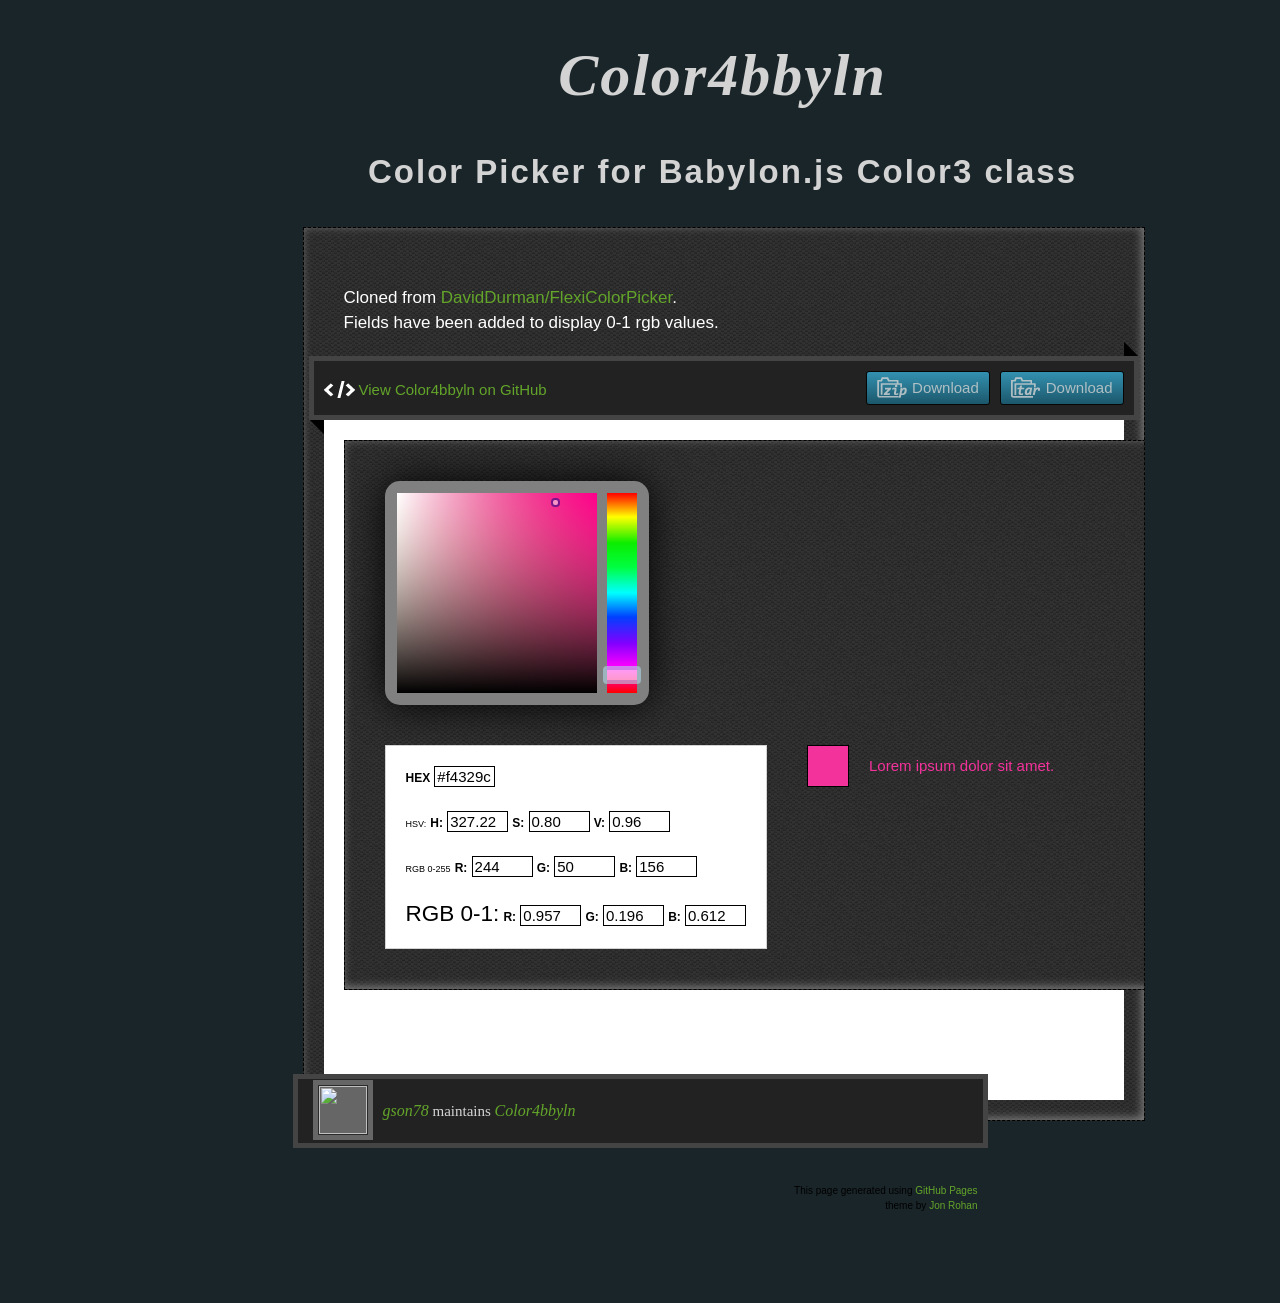
==== index.html @ 682623c4 "Update index.html" ====
<!doctype html>
<!-- The Time Machine GitHub pages theme was designed and developed by Jon Rohan, on Feb 7, 2012. -->
<!-- Follow him for fun. http://twitter.com/jonrohan. Tail his code on https://github.com/jonrohan -->
<html>
<head>
  <meta charset="utf-8">
  <meta http-equiv="X-UA-Compatible" content="IE=edge,chrome=1">

  <link rel="stylesheet" href="stylesheets/stylesheet.css" media="screen">
  <link rel="stylesheet" href="stylesheets/github-dark.css">
  <link rel="stylesheet" type="text/css" href="themes.css" />
  <link rel="stylesheet" type="text/css" href="showcase.css" />
  <script type="text/javascript" src="https://ajax.googleapis.com/ajax/libs/jquery/1.7.1/jquery.min.js"></script>
  <script type="text/javascript" src="javascripts/script.js"></script>
  <script type="text/javascript" src="javascripts/colorpicker.js"></script>

  <title>Color4bbyln</title>
  <meta name="description" content="Cloned from DavidDurman/FlexiColorPicker, but with added fields for Babylon.Color3 values">

  <meta name="viewport" content="width=device-width,initial-scale=1">
  <style>
    .io span, #label_hex {
    font: 1.5em sans-serif;
    }
    input{
      1.5em;
    }
    
    
  </style>

</head>

<body>

  <div class="wrapper">
    <header>
      <h1 class="title">Color4bbyln</h1>
      <h2>Color Picker for Babylon.js Color3 class</h2>
    </header>
    <div id="container">
      <p class="tagline">Cloned from <a href="github.com/DavidDurman/FlexiColorPicker">DavidDurman/FlexiColorPicker</a>.
      <br />
      Fields have been added to display 0-1 rgb values.
      </p>
      <div id="main" role="main">
        <div class="download-bar">
        <div class="inner">
          <a href="https://github.com/gson78/color4bbyln/tarball/master" class="download-button tar"><span>Download</span></a>
          <a href="https://github.com/gson78/color4bbyln/zipball/master" class="download-button zip"><span>Download</span></a>
          <a href="https://github.com/gson78/color4bbyln" class="code">View Color4bbyln on GitHub</a>
        </div>
        <span class="blc"></span><span class="trc"></span>
        </div>
        <article class="markdown-body">
          <div id="container">

            <div id="default" class="cp cp-default"></div>
            <!--<div id="fancy" class="cp cp-fancy"></div> 
            <div id="small" class="cp cp-small"></div> -->

            <div class="io">

                <label id="hex_label">HEX</label>
                <input id="hex" type="text" value="" />
                <br /> 
                <br />
                <span id="hsv_css">HSV:</span>
                <label>H:</label>
                <input id="hsv_h" type="text" value="" />
                <label>S:</label>
                <input id="hsv_s" type="text" value="" />
                <label>V:</label>
                <input id="hsv_v" type="text" value="" />
                <br /> 
                <br />
                <span id="rgb_css">RGB 0-255</span>
                <label>R:</label>
                <input id="rgb_r" type="number" value="" />
                <label>G:</label>
                <input id="rgb_g" type="number" value="" />
                <label>B:</label>
                <input id="rgb_b" type="number" value="" />
                <br /> 
                <br />
                <span>RGB 0-1:</span>
                <label>R:</label>
                <input id="bbyln_r" type="text" value="" />
                <label>G:</label>
                <input id="bbyln_g" type="text" value="" />
                <label>B:</label>
                <input id="bbyln_b" type="text" value="" />
                <br /> 
            </div>

            <div id="color"></div>
            <p id="text-color">Lorem ipsum dolor sit amet.</p>

        </div>

        <script src="showcase.js"></script>
          
          
        </article>
      </div>
    </div>
    <footer>
      <div class="owner">
      <p><a href="https://github.com/gson78" class="avatar"><img src="https://avatars3.githubusercontent.com/u/9013147?v=3&amp;s=60" width="48" height="48"></a> <a href="https://github.com/gson78">gson78</a> maintains <a href="https://github.com/gson78/color4bbyln">Color4bbyln</a></p>


      </div>
      <div class="creds">
        <small>This page generated using <a href="https://pages.github.com/">GitHub Pages</a><br>theme by <a href="https://twitter.com/jonrohan/">Jon Rohan</a></small>
      </div>
    </footer>
  </div>
  <div class="current-section">
    <a href="#top">Scroll to top</a>
    <a href="https://github.com/gson78/color4bbyln/tarball/master" class="tar">tar</a><a href="https://github.com/gson78/color4bbyln/zipball/master" class="zip">zip</a><a href="" class="code">source code</a>
    <p class="name"></p>
  </div>

  
</body>
</html>
---- stylesheets/stylesheet.css ----
/*! normalize.css v3.0.0 | MIT License | git.io/normalize */

/**
 * 1. Set default font family to sans-serif.
 * 2. Prevent iOS text size adjust after orientation change, without disabling
 *    user zoom.
 */

html {
  font-family: sans-serif; /* 1 */
  -ms-text-size-adjust: 100%; /* 2 */
  -webkit-text-size-adjust: 100%; /* 2 */
}

/**
 * Remove default margin.
 */

body {
  margin: 0;
}

/* HTML5 display definitions
   ========================================================================== */

/**
 * Correct `block` display not defined for any HTML5 element in IE 8/9.
 * Correct `block` display not defined for `details` or `summary` in IE 10/11 and Firefox.
 * Correct `block` display not defined for `main` in IE 11.
 */

article,
aside,
details,
figcaption,
figure,
footer,
header,
hgroup,
main,
nav,
section,
summary {
  display: block;
}

/**
 * 1. Correct `inline-block` display not defined in IE 8/9.
 * 2. Normalize vertical alignment of `progress` in Chrome, Firefox, and Opera.
 */

audio,
canvas,
progress,
video {
  display: inline-block; /* 1 */
  vertical-align: baseline; /* 2 */
}

/**
 * Prevent modern browsers from displaying `audio` without controls.
 * Remove excess height in iOS 5 devices.
 */

audio:not([controls]) {
  display: none;
  height: 0;
}

/**
 * Address `[hidden]` styling not present in IE 8/9/10.
 * Hide the `template` element in IE 8/9/11, Safari, and Firefox < 22.
 */

[hidden],
template {
  display: none;
}

/* Links
   ========================================================================== */

/**
 * Remove the gray background color from active links in IE 10.
 */

a {
  background: transparent;
}

/**
 * Improve readability when focused and also mouse hovered in all browsers.
 */

a:active,
a:hover {
  outline: 0;
}

/* Text-level semantics
   ========================================================================== */

/**
 * Address styling not present in IE 8/9/10/11, Safari, and Chrome.
 */

abbr[title] {
  border-bottom: 1px dotted;
}

/**
 * Address style set to `bolder` in Firefox 4+, Safari, and Chrome.
 */

b,
strong {
  font-weight: bold;
}

/**
 * Address styling not present in Safari and Chrome.
 */

dfn {
  font-style: italic;
}

/**
 * Address variable `h1` font-size and margin within `section` and `article`
 * contexts in Firefox 4+, Safari, and Chrome.
 */

h1 {
  font-size: 2em;
  margin: 0.67em 0;
}

/**
 * Address styling not present in IE 8/9.
 */

mark {
  background: #ff0;
  color: #000;
}

/**
 * Address inconsistent and variable font size in all browsers.
 */

small {
  font-size: 80%;
}

/**
 * Prevent `sub` and `sup` affecting `line-height` in all browsers.
 */

sub,
sup {
  font-size: 75%;
  line-height: 0;
  position: relative;
  vertical-align: baseline;
}

sup {
  top: -0.5em;
}

sub {
  bottom: -0.25em;
}

/* Embedded content
   ========================================================================== */

/**
 * Remove border when inside `a` element in IE 8/9/10.
 */

img {
  border: 0;
}

/**
 * Correct overflow not hidden in IE 9/10/11.
 */

svg:not(:root) {
  overflow: hidden;
}

/* Grouping content
   ========================================================================== */

/**
 * Address margin not present in IE 8/9 and Safari.
 */

figure {
  margin: 1em 40px;
}

/**
 * Address differences between Firefox and other browsers.
 */

hr {
  -moz-box-sizing: content-box;
  box-sizing: content-box;
  height: 0;
}

/**
 * Contain overflow in all browsers.
 */

pre {
  overflow: auto;
}

/**
 * Address odd `em`-unit font size rendering in all browsers.
 */

code,
kbd,
pre,
samp {
  font-family: monospace, monospace;
  font-size: 1em;
}

/* Forms
   ========================================================================== */

/**
 * Known limitation: by default, Chrome and Safari on OS X allow very limited
 * styling of `select`, unless a `border` property is set.
 */

/**
 * 1. Correct color not being inherited.
 *    Known issue: affects color of disabled elements.
 * 2. Correct font properties not being inherited.
 * 3. Address margins set differently in Firefox 4+, Safari, and Chrome.
 */

button,
input,
optgroup,
select,
textarea {
  color: inherit; /* 1 */
  font: inherit; /* 2 */
  margin: 0; /* 3 */
}

/**
 * Address `overflow` set to `hidden` in IE 8/9/10/11.
 */

button {
  overflow: visible;
}

/**
 * Address inconsistent `text-transform` inheritance for `button` and `select`.
 * All other form control elements do not inherit `text-transform` values.
 * Correct `button` style inheritance in Firefox, IE 8/9/10/11, and Opera.
 * Correct `select` style inheritance in Firefox.
 */

button,
select {
  text-transform: none;
}

/**
 * 1. Avoid the WebKit bug in Android 4.0.* where (2) destroys native `audio`
 *    and `video` controls.
 * 2. Correct inability to style clickable `input` types in iOS.
 * 3. Improve usability and consistency of cursor style between image-type
 *    `input` and others.
 */

button,
html input[type="button"], /* 1 */
input[type="reset"],
input[type="submit"] {
  -webkit-appearance: button; /* 2 */
  cursor: pointer; /* 3 */
}

/**
 * Re-set default cursor for disabled elements.
 */

button[disabled],
html input[disabled] {
  cursor: default;
}

/**
 * Remove inner padding and border in Firefox 4+.
 */

button::-moz-focus-inner,
input::-moz-focus-inner {
  border: 0;
  padding: 0;
}

/**
 * Address Firefox 4+ setting `line-height` on `input` using `!important` in
 * the UA stylesheet.
 */

input {
  line-height: normal;
}

/**
 * It's recommended that you don't attempt to style these elements.
 * Firefox's implementation doesn't respect box-sizing, padding, or width.
 *
 * 1. Address box sizing set to `content-box` in IE 8/9/10.
 * 2. Remove excess padding in IE 8/9/10.
 */

input[type="checkbox"],
input[type="radio"] {
  box-sizing: border-box; /* 1 */
  padding: 0; /* 2 */
}

/**
 * Fix the cursor style for Chrome's increment/decrement buttons. For certain
 * `font-size` values of the `input`, it causes the cursor style of the
 * decrement button to change from `default` to `text`.
 */

input[type="number"]::-webkit-inner-spin-button,
input[type="number"]::-webkit-outer-spin-button {
  height: auto;
}

/**
 * 1. Address `appearance` set to `searchfield` in Safari and Chrome.
 * 2. Address `box-sizing` set to `border-box` in Safari and Chrome
 *    (include `-moz` to future-proof).
 */

input[type="search"] {
  -webkit-appearance: textfield; /* 1 */
  -moz-box-sizing: content-box;
  -webkit-box-sizing: content-box; /* 2 */
  box-sizing: content-box;
}

/**
 * Remove inner padding and search cancel button in Safari and Chrome on OS X.
 * Safari (but not Chrome) clips the cancel button when the search input has
 * padding (and `textfield` appearance).
 */

input[type="search"]::-webkit-search-cancel-button,
input[type="search"]::-webkit-search-decoration {
  -webkit-appearance: none;
}

/**
 * Define consistent border, margin, and padding.
 */

fieldset {
  border: 1px solid #c0c0c0;
  margin: 0 2px;
  padding: 0.35em 0.625em 0.75em;
}

/**
 * 1. Correct `color` not being inherited in IE 8/9/10/11.
 * 2. Remove padding so people aren't caught out if they zero out fieldsets.
 */

legend {
  border: 0; /* 1 */
  padding: 0; /* 2 */
}

/**
 * Remove default vertical scrollbar in IE 8/9/10/11.
 */

textarea {
  overflow: auto;
}

/**
 * Don't inherit the `font-weight` (applied by a rule above).
 * NOTE: the default cannot safely be changed in Chrome and Safari on OS X.
 */

optgroup {
  font-weight: bold;
}

/* Tables
   ========================================================================== */

/**
 * Remove most spacing between table cells.
 */

table {
  border-collapse: collapse;
  border-spacing: 0;
}

td,
th {
  padding: 0;
}


/* Style */

body {
  font-size: 15px;
  font-family: Arial, Arial, Helvetica, sans-serif;
  line-height: 1.5;
  background: #D1D1D1;
}

a {
  color: #63a52a;
  text-decoration: none;
  transition: opacity ease-in-out 0.3s;
  -webkit-transition: opacity ease-in-out 0.3s;  /* Safari <=6.1, Android <= 4.3 */
}

a:hover {
  text-decoration: underline;
  color: #90D355;
}

h1.title {
  margin: 30px 20px 10px;
  font-size: 60px;
  font-weight: bold;
  font-style: italic;
  font-family:Georgia, serif;
  text-align: center;
}

.wrapper {
  width: 675px;
  margin: 0 auto;
}

#container {
  border: 1px solid #2a2a2a;
  background: #ddd url(../images/pattern.png);
  box-shadow: 0 0 5px #b1b1b1;
}

p.tagline {
  padding: 20px 20px 0;
  color: #fff;
  font-size: 17px;
}

#main {
  margin-top: 20px;
  padding: 0 20px 90px;
  background-color: #fff;
}

.download-bar {
  background: #222;
  border: 5px solid #444;
  padding: 10px;
  margin: 0 -35px 20px;
  position: relative;
}

.download-bar .inner {
  overflow: hidden;
}

.download-bar .watch-fork iframe {
  display: block;
  float: left;
  border-right: 1px solid #ddd;
  padding-right: 5px;
}
.download-bar .watch-fork iframe.last {
  border-right: 0 none;
  padding-right: 0;
  padding-left: 5px;
  border-left: 1px solid #fff;
}
.download-bar .watch-fork {
  overflow: hidden;
  float: right;
  background-color: #eee;
  padding: 5px;
  border-radius: 3px;
}

.download-bar .blc {
  border: 10px solid black;
  border-color: transparent transparent black;
  width: 0;
  height: 0;
  display: block;
  position: absolute;
  bottom: -15px;
  left: 0;
  transform: rotate(45deg);
  -ms-transform: rotate(45deg);  /* IE9 */
  -webkit-transform: rotate(45deg); /* 2014 current */
}

.download-bar .trc {
  border: 10px solid black;
  border-color:  black transparent transparent;
  width: 0;
  height: 0;
  display: block;
  position: absolute;
  top: -15px;
  right: 0;
  transform: rotate(45deg);
  -ms-transform: rotate(45deg);  /* IE9 */
  -webkit-transform: rotate(45deg); /* 2014 current */
}

.download-bar .avatar {
  border: 1px solid black;
  display: block;
  padding: 4px;
  float: left;
}

.download-bar .avatar img {
  display: block;
}

.download-bar a.code {
  background: transparent url(../images/code.png) no-repeat 0 2px;
  padding-left: 35px;
  margin-top: 8px;
  display: block;
  float: left;
  text-indent: 0;
  width: auto;
  height: auto;
  opacity: 1;
  filter:alpha(opacity=100);  /* IE 5-7 */
}

.current-section {
  position: fixed;
  top: 0;
  left: 50%;
  width: 693px;
  margin-left: -352px;
  background: #222;
  border: 5px solid #444;
  color: #fff;
  opacity: 0;
  visibility: hidden;
  transition: opacity ease-in-out 0.3s;
  -webkit-transition: opacity ease-in-out 0.3s;  /* Safari <=6.1, Android <= 4.3 */
}

.current-section p {
  padding: 5px 27px;
  font-size: 24px;
  font-weight: bold;
}

.current-section a {
  float: right;
  text-indent: -10000px;
  background: transparent url(../images/top.png) no-repeat 0 0;
  width: 20px;
  height: 20px;
  opacity: 0.8;
  margin-right: 12px;
  margin-top: 12px;
  opacity: 0.8;
  filter:alpha(opacity=80);  /* IE 5-7 */
  transition: opacity ease-in-out 0.3s;
  -webkit-transition: opacity ease-in-out 0.3s;  /* Safari <=6.1, Android <= 4.3 */
}

.current-section a:hover {
  opacity: 1;
  filter:alpha(opacity=100);  /* IE 5-7 */
}

.current-section a.zip {
  margin-right: 8px;
}

a.zip,
a.zip span {
  background: transparent url(../images/zip.png) no-repeat 0 0;
  width: 30px;
  height: 21px;
  display: inline-block;
  text-indent: -10000px;
  opacity: 0.8;
  filter:alpha(opacity=80);  /* IE 5-7 */
  transition: opacity ease-in-out 0.3s;
  -webkit-transition: opacity ease-in-out 0.3s;  /* Safari <=6.1, Android <= 4.3 */
}

a.tar,
a.tar span {
  background: transparent url(../images/tar.png) no-repeat 0 0;
  width: 30px;
  height: 21px;
  display: inline-block;
  text-indent: -10000px;
  opacity: 0.8;
  filter:alpha(opacity=80);  /* IE 5-7 */
  transition: opacity ease-in-out 0.3s;
  -webkit-transition: opacity ease-in-out 0.3s;  /* Safari <=6.1, Android <= 4.3 */
}

a.code {
  background: transparent url(../images/code.png) no-repeat 0 2px;
  width: 30px;
  height: 21px;
  display: block;
  display: inline-block;
  text-indent: -10000px;
  opacity: 0.8;
  filter:alpha(opacity=80);  /* IE 5-7 */
  transition: opacity ease-in-out 0.3s;
  -webkit-transition: opacity ease-in-out 0.3s;  /* Safari <=6.1, Android <= 4.3 */
}

a.zip:hover,
a.tar:hover,
a.code:hover {
  opacity: 1;
  filter:alpha(opacity=100);
}

a.download-button {
  border: 1px solid black;
  border-radius: 3px;
  display: inline-block;
  text-indent: 0!important;
  width: auto;
  float: right;
  background: #999; /* for non-css3 browsers */
  filter: progid:DXImageTransform.Microsoft.gradient(startColorstr='#37ADD4', endColorstr='#1B657E'); /* IE <= 9 */
  background: -webkit-gradient(linear, left top, left bottom, from(#37ADD4), to(#1B657E)); /* ancient webkit browsers */
  background: -webkit-linear-gradient(top,  #37ADD4,  #1B657E);  /* Safari <=6.1, Android <= 4.3 */
  background: linear-gradient(to bottom,  #37ADD4,  #1B657E);
  height: auto;
  margin-left: 10px;
}

a.download-button span {
  background-position: 10px 5px;
  width: auto;
  height: auto;
  padding: 5px 10px;
  padding-left: 45px;
  display: inline-block;
  text-indent: 0!important;
  color: #fff;
}

footer {
  margin-bottom: 60px;
  padding-bottom: 60px;
}

footer .owner {
  background: #222;
  border: 5px solid #444;
  padding: 5px 15px;
  margin: -67px -10px 35px;
  color: #d6d6d6;
}

footer .creds small {
  float: right;
  font-size: 10px;
  text-align: right;
  margin-left: 15px;
}

footer .owner .avatar {
  background-color: #666;
  display: block;
  margin: -19px 10px 0 0;
  width: 60px;
  float: left;
}

footer .owner img {
  display: block;
  border: 1px solid #2a2a2a;
  margin: 5px;
}

footer .owner p {
  font-family:Georgia, serif;
}

footer .owner p a {
  font-size: 16px;
  font-style: italic;
}

/* Markdown */
.markdown-body h1,
.markdown-body h2,
.markdown-body h3,
.markdown-body h4,
.markdown-body h5,
.markdown-body h6,
.markdown-body p,
.markdown-body pre,
.markdown-body ul,
.markdown-body ol,
.markdown-body dl,
.markdown-body table,
.markdown-body blockquote {
  margin-bottom: 20px;
}

.markdown-body h1,
.markdown-body h2,
.markdown-body h3,
.markdown-body h4,
.markdown-body h5,
.markdown-body h6 {
  font-weight: bold;
}

.markdown-body h1 {
  font-size: 28px;
}

.markdown-body h2 {
  font-size: 24px;
  color: #557398;
}

.markdown-body h3 {
  font-size: 20px;
}

.markdown-body h4 {
  font-size: 18px;
}

.markdown-body h5 {
  font-size: 16px;
}

.markdown-body pre {
  padding: 10px 70px 10px 0;
  margin-left: -20px;
  margin-right: -20px;
  font-family: 'Monaco', 'Lucida Console', monospace;
  font-size: 13px;
  line-height: 20px;
  box-shadow: inset 0 0 5px #000;
  word-wrap: break-word;
  background-color:#3b3b3b;
  color: #d6d6d6;
}

.markdown-body pre.lines {
  font-size: 12px;
  margin:0 10px 0 -20px;
  padding: 10px;
  float:  left;
  display: block;
  text-align: right;
  box-shadow: none;
  background-color:#2a2a2a;
  color: #d6d6d6;
}

.markdown-body ul,
.markdown-body ol {
  padding-left: 30px;
}

.markdown-body ul {
  list-style-type: disc;
}

.markdown-body ol {
  list-style-type: decimal;
}

.markdown-body li,
.markdown-body li p,
.markdown-body dd,
.markdown-body dd p {
  margin-bottom: 10px;
}

.markdown-body li pre,
.markdown-body li pre.lines,
.markdown-body dd pre,
.markdown-body dd pre.lines {
  margin-left: -35px;
}

.markdown-body dt {
  font-weight: bold;
  font-style: italic;
}

.markdown-body dd {
  margin-left: 15px;
}

.markdown-body table {
  width: 673px;
  margin-left: -20px;
  margin-right: -20px;
}

.markdown-body tbody {
  border-top: 2px solid #557398;
  border-bottom: 2px solid #557398;
  background-color: #EBEFF4;
}

.markdown-body table td * {
  margin: 0;
}

.markdown-body td {
  border-right: 1px solid #557398;
  border-bottom: 1px solid #557398;
  padding: 5px;
}

.markdown-body td:first-child,
.markdown-body th:first-child {
  width: 30%;
  padding-left: 20px;
}

.markdown-body td:last-child {
  border-right: 0 none;
}

.markdown-body th {
  font-size: 18px;
  font-weight: bold;
  text-align: left;
  padding: 5px;
}

.markdown-body tt {
  background-color:#3b3b3b;
  color: #d6d6d6;
  padding: 2px 3px;
}

.markdown-body blockquote {
  font-style: italic;
  font-family:Georgia, serif;
  font-size: 17px;
  border-top: 3px solid #333;
  border-bottom: 3px solid #333;
  padding: 10px 20px;
  padding-left: 50px;
}

.markdown-body blockquote:before {
  font-style: italic;
  font-family: Georgia, serif;
  font-size: 90px;
  height: 90px;
  margin-left: -60px;
  margin-top: -25px;
  content: "‟";
  display: block;
  float: left;
}

.markdown-body img {
  max-width: 100%;
  box-sizing: border-box;
}

.highlight  { background: #ffffff; }
.highlight .c { color: #999988; font-style: italic } /* Comment */
.highlight .err { color: #a61717; background-color: #e3d2d2 } /* Error */
.highlight .k { font-weight: bold } /* Keyword */
.highlight .o { font-weight: bold } /* Operator */
.highlight .cm { color: #999988; font-style: italic } /* Comment.Multiline */
.highlight .cp { color: #999999; font-weight: bold } /* Comment.Preproc */
.highlight .c1 { color: #999988; font-style: italic } /* Comment.Single */
.highlight .cs { color: #999999; font-weight: bold; font-style: italic } /* Comment.Special */
.highlight .gd { color: #000000; background-color: #ffdddd } /* Generic.Deleted */
.highlight .gd .x { color: #000000; background-color: #ffaaaa } /* Generic.Deleted.Specific */
.highlight .ge { font-style: italic } /* Generic.Emph */
.highlight .gr { color: #aa0000 } /* Generic.Error */
.highlight .gh { color: #999999 } /* Generic.Heading */
.highlight .gi { color: #000000; background-color: #ddffdd } /* Generic.Inserted */
.highlight .gi .x { color: #000000; background-color: #aaffaa } /* Generic.Inserted.Specific */
.highlight .go { color: #888888 } /* Generic.Output */
.highlight .gp { color: #555555 } /* Generic.Prompt */
.highlight .gs { font-weight: bold } /* Generic.Strong */
.highlight .gu { color: #800080; font-weight: bold; } /* Generic.Subheading */
.highlight .gt { color: #aa0000 } /* Generic.Traceback */
.highlight .kc { font-weight: bold } /* Keyword.Constant */
.highlight .kd { font-weight: bold } /* Keyword.Declaration */
.highlight .kn { font-weight: bold } /* Keyword.Namespace */
.highlight .kp { font-weight: bold } /* Keyword.Pseudo */
.highlight .kr { font-weight: bold } /* Keyword.Reserved */
.highlight .kt { color: #445588; font-weight: bold } /* Keyword.Type */
.highlight .m { color: #009999 } /* Literal.Number */
.highlight .s { color: #d14 } /* Literal.String */
.highlight .na { color: #008080 } /* Name.Attribute */
.highlight .nb { color: #0086B3 } /* Name.Builtin */
.highlight .nc { color: #445588; font-weight: bold } /* Name.Class */
.highlight .no { color: #008080 } /* Name.Constant */
.highlight .ni { color: #800080 } /* Name.Entity */
.highlight .ne { color: #990000; font-weight: bold } /* Name.Exception */
.highlight .nf { color: #990000; font-weight: bold } /* Name.Function */
.highlight .nn { color: #555555 } /* Name.Namespace */
.highlight .nt { color: #000080 } /* Name.Tag */
.highlight .nv { color: #008080 } /* Name.Variable */
.highlight .ow { font-weight: bold } /* Operator.Word */
.highlight .w { color: #bbbbbb } /* Text.Whitespace */
.highlight .mf { color: #009999 } /* Literal.Number.Float */
.highlight .mh { color: #009999 } /* Literal.Number.Hex */
.highlight .mi { color: #009999 } /* Literal.Number.Integer */
.highlight .mo { color: #009999 } /* Literal.Number.Oct */
.highlight .sb { color: #d14 } /* Literal.String.Backtick */
.highlight .sc { color: #d14 } /* Literal.String.Char */
.highlight .sd { color: #d14 } /* Literal.String.Doc */
.highlight .s2 { color: #d14 } /* Literal.String.Double */
.highlight .se { color: #d14 } /* Literal.String.Escape */
.highlight .sh { color: #d14 } /* Literal.String.Heredoc */
.highlight .si { color: #d14 } /* Literal.String.Interpol */
.highlight .sx { color: #d14 } /* Literal.String.Other */
.highlight .sr { color: #009926 } /* Literal.String.Regex */
.highlight .s1 { color: #d14 } /* Literal.String.Single */
.highlight .ss { color: #990073 } /* Literal.String.Symbol */
.highlight .bp { color: #999999 } /* Name.Builtin.Pseudo */
.highlight .vc { color: #008080 } /* Name.Variable.Class */
.highlight .vg { color: #008080 } /* Name.Variable.Global */
.highlight .vi { color: #008080 } /* Name.Variable.Instance */
.highlight .il { color: #009999 } /* Literal.Number.Integer.Long */
---- stylesheets/github-dark.css ----
/*
   Copyright 2014 GitHub Inc.

   Licensed under the Apache License, Version 2.0 (the "License");
   you may not use this file except in compliance with the License.
   You may obtain a copy of the License at

       http://www.apache.org/licenses/LICENSE-2.0

   Unless required by applicable law or agreed to in writing, software
   distributed under the License is distributed on an "AS IS" BASIS,
   WITHOUT WARRANTIES OR CONDITIONS OF ANY KIND, either express or implied.
   See the License for the specific language governing permissions and
   limitations under the License.

*/

.pl-c /* comment */ {
  color: #969896;
}

.pl-c1      /* constant, markup.raw, meta.diff.header, meta.module-reference, meta.property-name, support, support.constant, support.variable, variable.other.constant */,
.pl-s .pl-v /* string variable */ {
  color: #0099cd;
}

.pl-e  /* entity */,
.pl-en /* entity.name */ {
  color: #9774cb;
}

.pl-s .pl-s1 /* string source */,
.pl-smi      /* storage.modifier.import, storage.modifier.package, storage.type.java, variable.other, variable.parameter.function */ {
  color: #ddd;
}

.pl-ent /* entity.name.tag */ {
  color: #7bcc72;
}

.pl-k /* keyword, storage, storage.type */ {
  color: #cc2372;
}

.pl-pds              /* punctuation.definition.string, string.regexp.character-class */,
.pl-s                /* string */,
.pl-s .pl-pse .pl-s1 /* string punctuation.section.embedded source */,
.pl-sr               /* string.regexp */,
.pl-sr .pl-cce       /* string.regexp constant.character.escape */,
.pl-sr .pl-sra       /* string.regexp string.regexp.arbitrary-repitition */,
.pl-sr .pl-sre       /* string.regexp source.ruby.embedded */ {
  color: #3c66e2;
}

.pl-v /* variable */ {
  color: #fb8764;
}

.pl-id /* invalid.deprecated */ {
  color: #e63525;
}

.pl-ii /* invalid.illegal */ {
  background-color: #e63525;
  color: #f8f8f8;
}

.pl-sr .pl-cce /* string.regexp constant.character.escape */ {
  color: #7bcc72;
  font-weight: bold;
}

.pl-ml /* markup.list */ {
  color: #c26b2b;
}

.pl-mh        /* markup.heading */,
.pl-mh .pl-en /* markup.heading entity.name */,
.pl-ms        /* meta.separator */ {
  color: #264ec5;
  font-weight: bold;
}

.pl-mq /* markup.quote */ {
  color: #00acac;
}

.pl-mi /* markup.italic */ {
  color: #ddd;
  font-style: italic;
}

.pl-mb /* markup.bold */ {
  color: #ddd;
  font-weight: bold;
}

.pl-md /* markup.deleted, meta.diff.header.from-file */ {
  background-color: #ffecec;
  color: #bd2c00;
}

.pl-mi1 /* markup.inserted, meta.diff.header.to-file */ {
  background-color: #eaffea;
  color: #55a532;
}

.pl-mdr /* meta.diff.range */ {
  color: #9774cb;
  font-weight: bold;
}

.pl-mo /* meta.output */ {
  color: #264ec5;
}
---- themes.css ----
/* Common stuff */
.picker-wrapper, 
.slide-wrapper {
    position: relative;
    float: left;
}
.picker-indicator,
.slide-indicator {
    position: absolute;
    left: 0;
    top: 0;
    pointer-events: none;
}
.picker,
.slide {
    cursor: crosshair;
    float: left;
}

/* Default skin */

.cp-default {
    background-color: gray;
    padding: 12px;
    box-shadow: 0 0 40px #000;
    border-radius: 15px;
    float: left;
}
.cp-default .picker {
    width: 200px;
    height: 200px;
}
.cp-default .slide {
    width: 30px;
    height: 200px;
}
.cp-default .slide-wrapper {
    margin-left: 10px;
}
.cp-default .picker-indicator {
    width: 5px;
    height: 5px;
    border: 2px solid darkblue;
    -moz-border-radius: 4px;
    -o-border-radius: 4px;
    -webkit-border-radius: 4px;
    border-radius: 4px;
    opacity: .5;
    -ms-filter: "progid:DXImageTransform.Microsoft.Alpha(Opacity=50)";
    filter: progid:DXImageTransform.Microsoft.Alpha(Opacity=50);
    filter: alpha(opacity=50);
    background-color: white;
}
.cp-default .slide-indicator {
    width: 100%;
    height: 10px;
    left: -4px;
    opacity: .6;
    -ms-filter: "progid:DXImageTransform.Microsoft.Alpha(Opacity=60)";
    filter: progid:DXImageTransform.Microsoft.Alpha(Opacity=60);
    filter: alpha(opacity=60);
    border: 4px solid lightblue;
    -moz-border-radius: 4px;
    -o-border-radius: 4px;
    -webkit-border-radius: 4px;
    border-radius: 4px;
    background-color: white;
}

/* Small skin */

.cp-small {
    padding: 5px;
    background-color: white;
    float: left;
    border-radius: 5px;
}
.cp-small .picker {
    width: 100px;
    height: 100px;
}
.cp-small .slide {
    width: 15px;
    height: 100px;
}
.cp-small .slide-wrapper {
    margin-left: 5px;
}
.cp-small .picker-indicator {
    width: 1px;
    height: 1px;
    border: 1px solid black;
    background-color: white;
}
.cp-small .slide-indicator {
    width: 100%;
    height: 2px;
    left: 0px;
    background-color: black;
}

/* Fancy skin */

.cp-fancy {
    padding: 10px;
/*    background-color: #C5F7EA; */
    background: -webkit-linear-gradient(top, #aaa 0%, #222 100%);   
    float: left;
    border: 1px solid #999;
    box-shadow: inset 0 0 10px white;
}
.cp-fancy .picker {
    width: 200px;
    height: 200px;
}
.cp-fancy .slide {
    width: 30px;
    height: 200px;
}
.cp-fancy .slide-wrapper {
    margin-left: 10px;
}
.cp-fancy .picker-indicator {
    width: 24px;
    height: 24px;
    background-image: url(http://cdn1.iconfinder.com/data/icons/fugue/bonus/icons-24/target.png);
}
.cp-fancy .slide-indicator {
    width: 30px;
    height: 31px;
    left: 30px;
    background-image: url(http://cdn1.iconfinder.com/data/icons/bluecoral/Left.png);
}

/* Normal skin */

.cp-normal {
    padding: 10px;
    background-color: white;
    float: left;
    border: 4px solid #d6d6d6;
    box-shadow: inset 0 0 10px white;
}
.cp-normal .picker {
    width: 200px;
    height: 200px;
}
.cp-normal .slide {
    width: 30px;
    height: 200px;
}
.cp-normal .slide-wrapper {
    margin-left: 10px;
}
.cp-normal .picker-indicator {
    width: 5px;
    height: 5px;
    border: 1px solid gray;
    opacity: .5;
    -ms-filter: "progid:DXImageTransform.Microsoft.Alpha(Opacity=50)";
    filter: progid:DXImageTransform.Microsoft.Alpha(Opacity=50);
    filter: alpha(opacity=50);
    background-color: white;
    pointer-events: none;
}
.cp-normal .slide-indicator {
    width: 100%;
    height: 10px;
    left: -4px;
    opacity: .6;
    -ms-filter: "progid:DXImageTransform.Microsoft.Alpha(Opacity=60)";
    filter: progid:DXImageTransform.Microsoft.Alpha(Opacity=60);
    filter: alpha(opacity=60);
    border: 4px solid gray;
    background-color: white;
    pointer-events: none;
}
---- showcase.css ----
body {
   font-family: 'Waiting for the Sunrise', arial, serif;
   background-color: #1a2529;
   color: black;
}

header {
   font-size: 22px;
   margin: 30px auto;
   width: 840px;
   color: lightgray;
   letter-spacing: 2px;
   font-family: Arial;
   text-align: center;
}

h1 span {
   color: white;
}
   

#container {
   width: 800px;
   margin: 20px auto;
   background-color: #d4edfb;
   overflow: hidden;
   box-shadow: inset -2px -2px 10px gray;
   padding: 20px;
   border: 1px dashed black;
}

.cp {
   margin: 20px;
}

.io {
   clear: both;
   float: left;
   margin: 20px;
   padding: 20px;
   border: 1px solid lightgray;
   position: relative;
   background-color: white;
}

.io input {
   width: 55px;
   border: 1px solid black;
}

.io label {
   font-size: 12px;
   font-weight: bold;
}

#rgb_css, 
#hsv_css {
   font-size: 9px;
}

#color {
   width: 40px;
   height: 40px;
   float: left;
   margin: 20px;
   border: 1px solid black;
}

#text-color {
   float: left;
   margin-top: 30px;
}
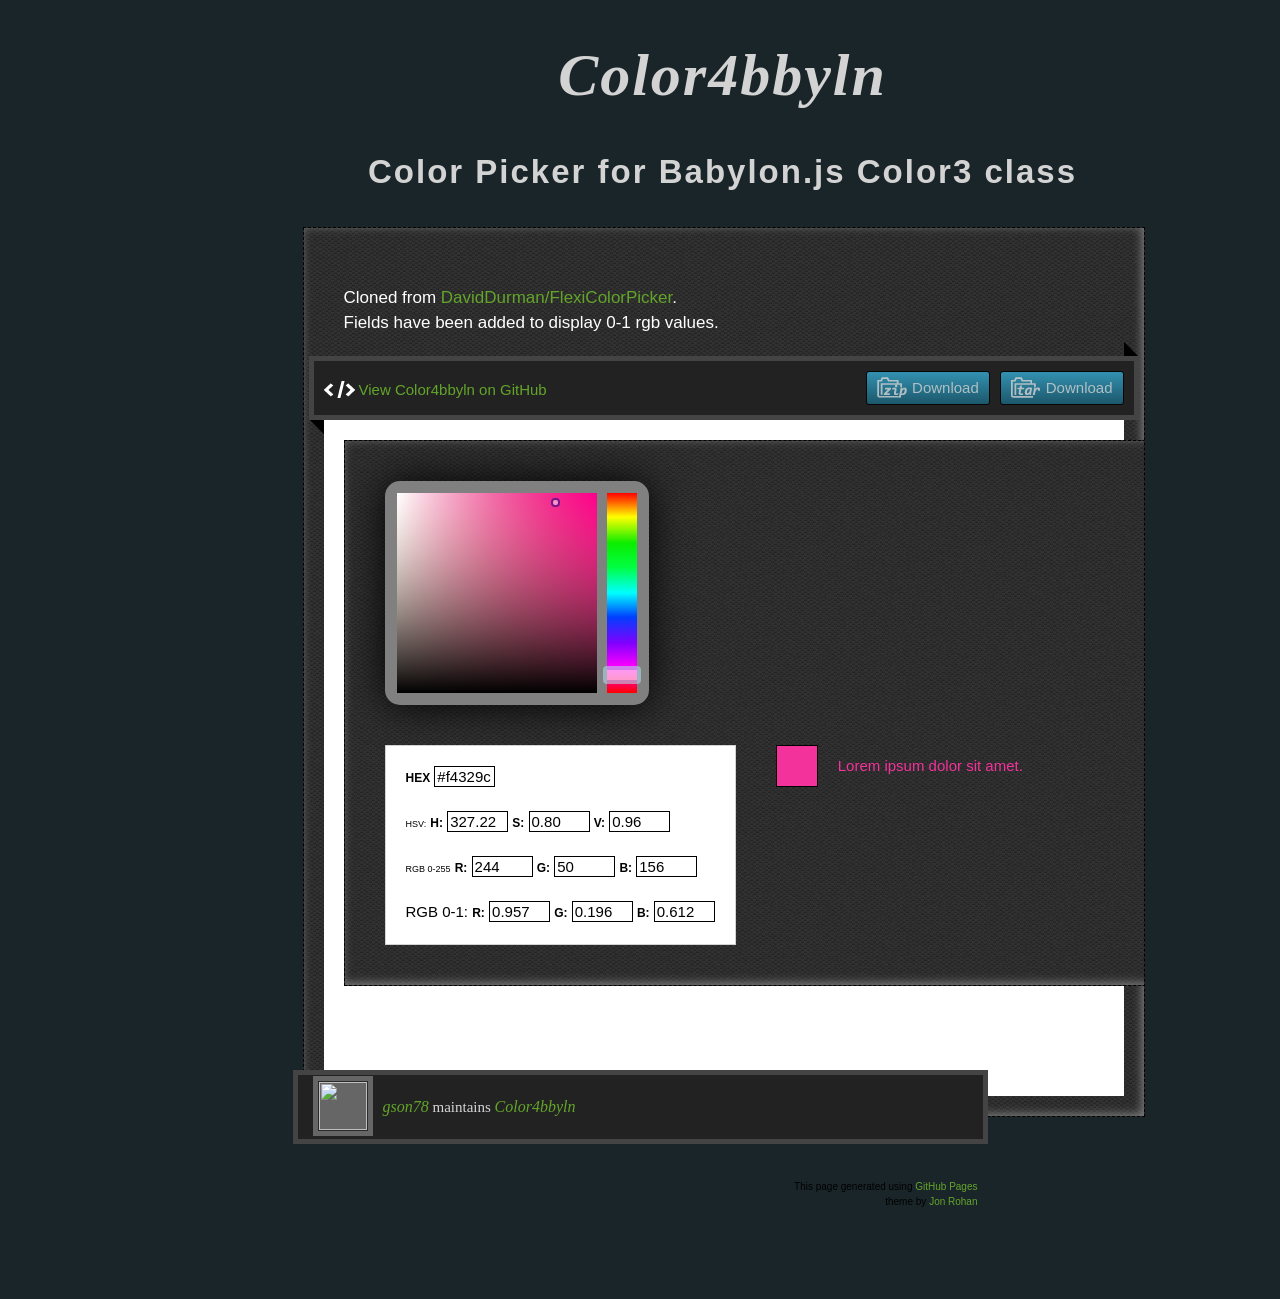
==== commit 4d1cc9bc: "Update index.html" ====
--- a/index.html
+++ b/index.html
@@ -19,7 +19,7 @@
 
   <meta name="viewport" content="width=device-width,initial-scale=1">
   <style>
-    .io span, #label_hex {
+    #color_label {
     font: 1.5em sans-serif;
     }
     input{
@@ -61,11 +61,11 @@
 
             <div class="io">
 
-                <label id="hex_label">HEX</label>
+                <label class="color_label" >HEX</label>
                 <input id="hex" type="text" value="" />
                 <br /> 
                 <br />
-                <span id="hsv_css">HSV:</span>
+                <span class="color_label" id="hsv_css">HSV:</span>
                 <label>H:</label>
                 <input id="hsv_h" type="text" value="" />
                 <label>S:</label>
@@ -74,7 +74,7 @@
                 <input id="hsv_v" type="text" value="" />
                 <br /> 
                 <br />
-                <span id="rgb_css">RGB 0-255</span>
+                <span class="color_label" id="rgb_css">RGB 0-255</span>
                 <label>R:</label>
                 <input id="rgb_r" type="number" value="" />
                 <label>G:</label>
@@ -83,7 +83,7 @@
                 <input id="rgb_b" type="number" value="" />
                 <br /> 
                 <br />
-                <span>RGB 0-1:</span>
+                <span class="color_label">RGB 0-1:</span>
                 <label>R:</label>
                 <input id="bbyln_r" type="text" value="" />
                 <label>G:</label>
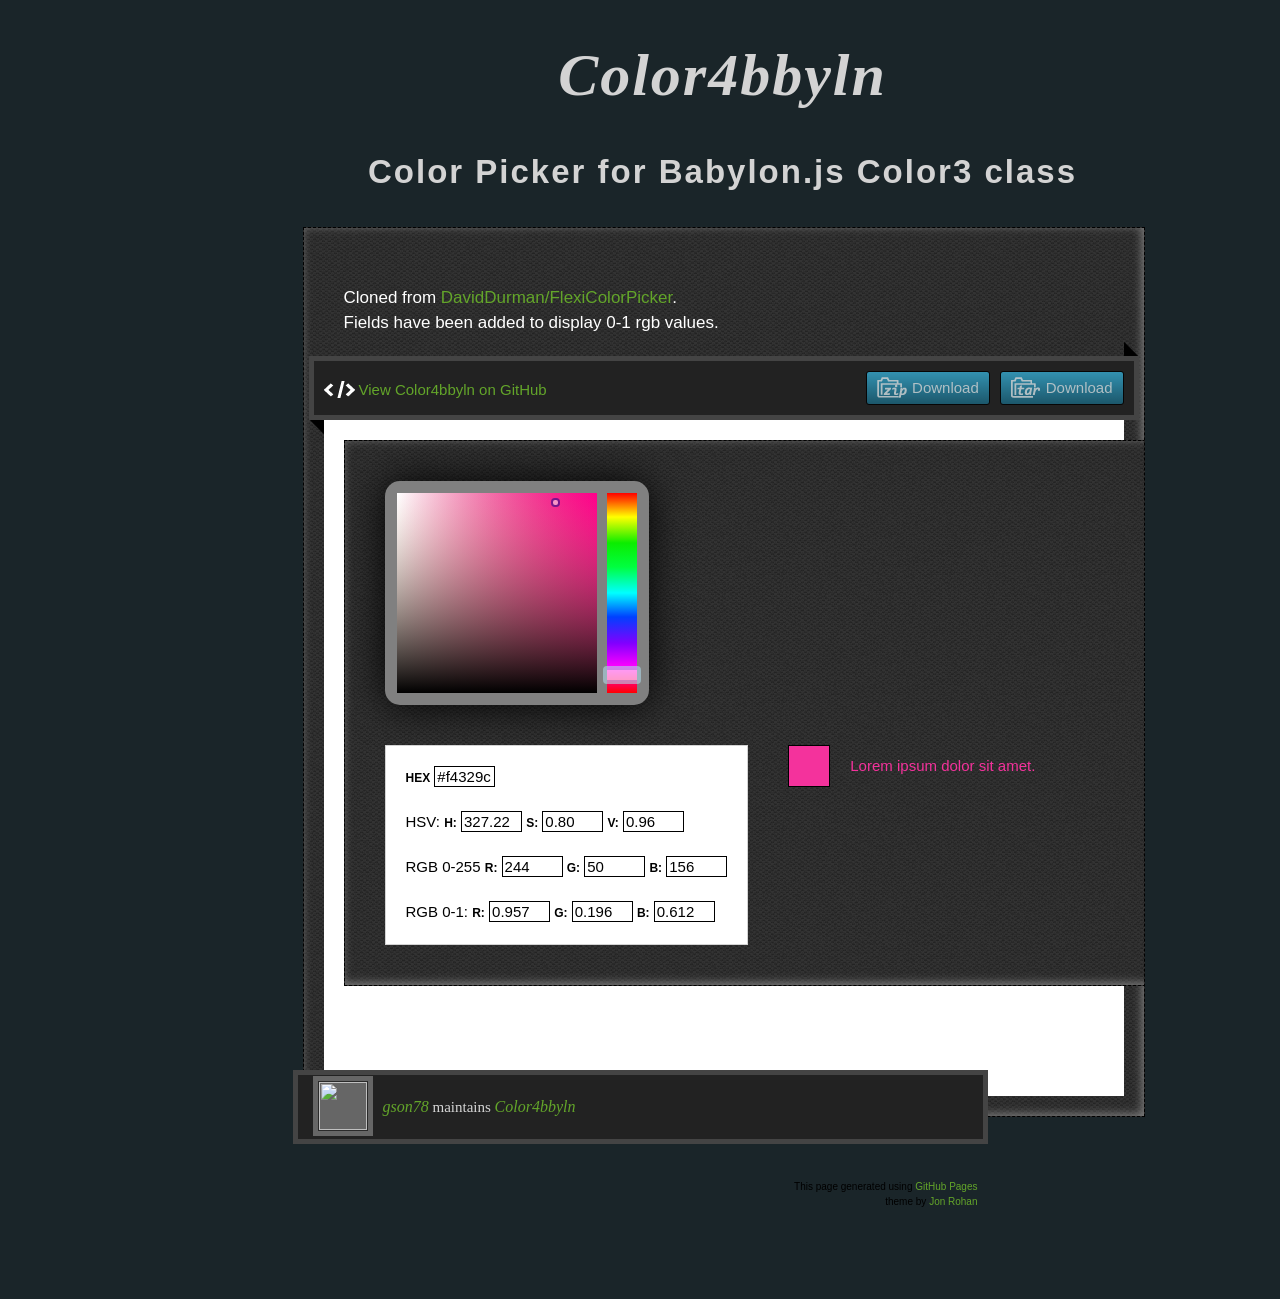
==== commit 13bd5b04: "Update index.html" ====
--- a/index.html
+++ b/index.html
@@ -20,7 +20,8 @@
   <meta name="viewport" content="width=device-width,initial-scale=1">
   <style>
     #color_label {
-    font: 1.5em sans-serif;
+    font: bold 1.5em sans-serif;
+    margin-right: 10px;
     }
     input{
       1.5em;
--- a/showcase.css
+++ b/showcase.css
@@ -53,10 +53,6 @@
    font-weight: bold;
 }
 
-#rgb_css, 
-#hsv_css {
-   font-size: 9px;
-}
 
 #color {
    width: 40px;
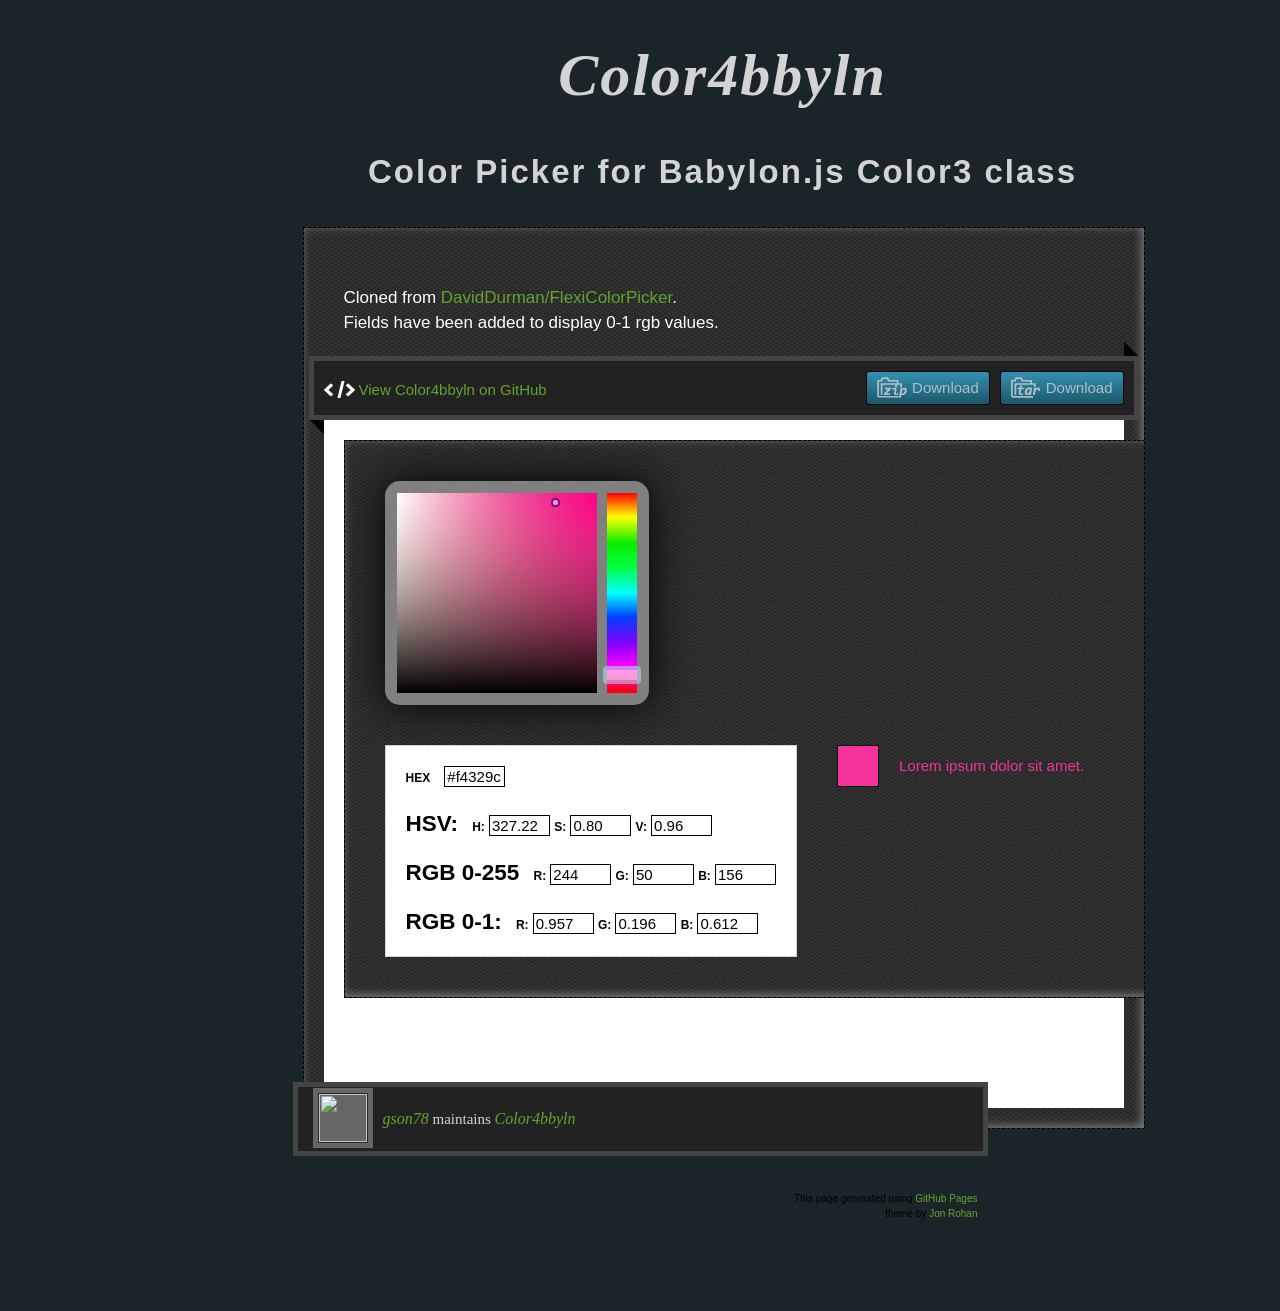
==== commit 0977a166: "Update index.html" ====
--- a/index.html
+++ b/index.html
@@ -19,9 +19,9 @@
 
   <meta name="viewport" content="width=device-width,initial-scale=1">
   <style>
-    #color_label {
+    .color_label {
     font: bold 1.5em sans-serif;
-    margin-right: 10px;
+    padding-right: 10px;
     }
     input{
       1.5em;
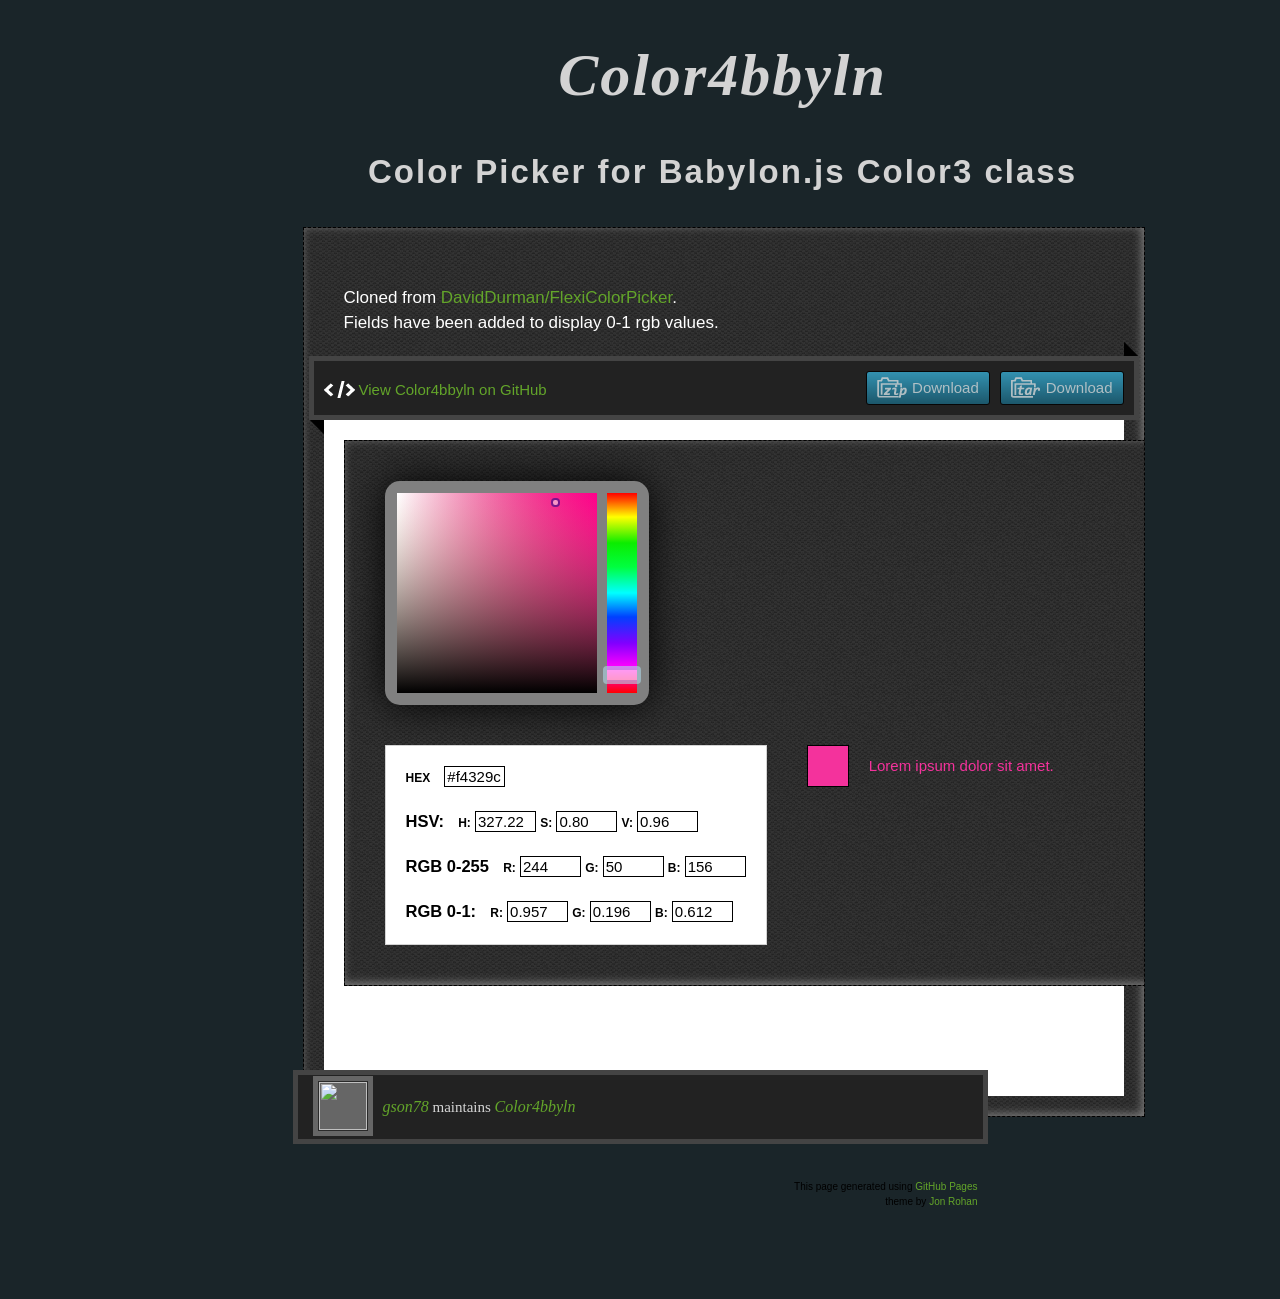
==== commit 22c7c81d: "Update index.html" ====
--- a/index.html
+++ b/index.html
@@ -20,9 +20,10 @@
   <meta name="viewport" content="width=device-width,initial-scale=1">
   <style>
     .color_label {
-    font: bold 1.5em sans-serif;
+    font: bold 1.1em sans-serif;
     padding-right: 10px;
     }
+    
     input{
       1.5em;
     }
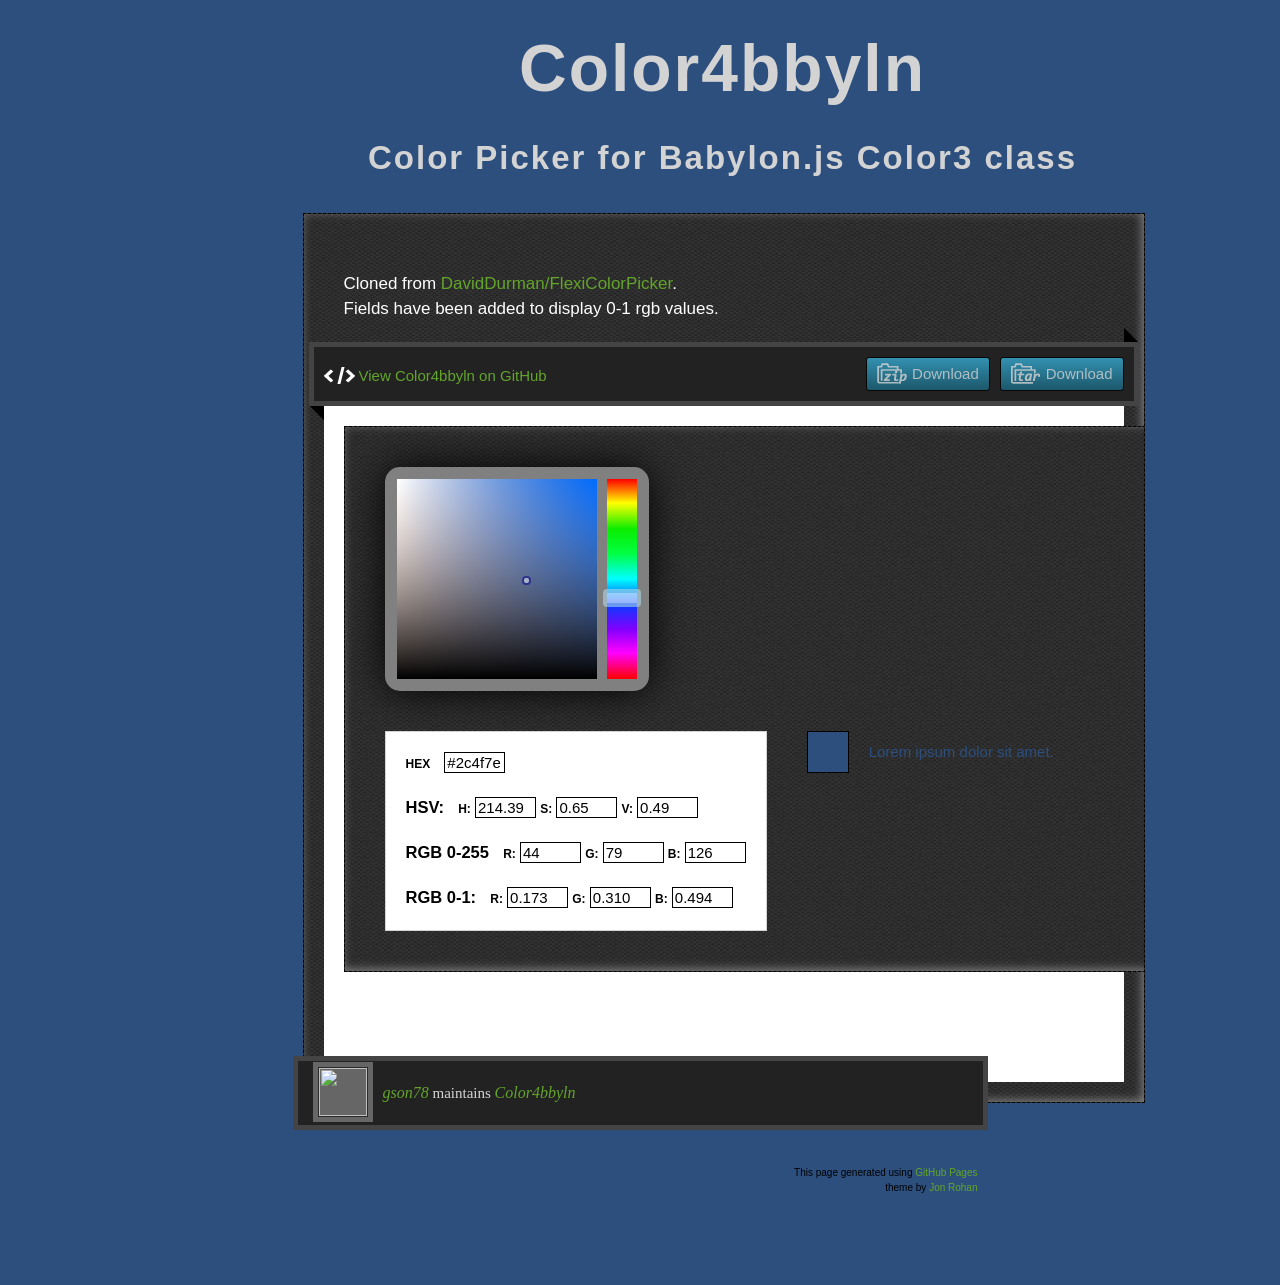
==== commit a7e2f045: "Update index.html" ====
--- a/index.html
+++ b/index.html
@@ -41,7 +41,7 @@
       <h2>Color Picker for Babylon.js Color3 class</h2>
     </header>
     <div id="container">
-      <p class="tagline">Cloned from <a href="github.com/DavidDurman/FlexiColorPicker">DavidDurman/FlexiColorPicker</a>.
+      <p class="tagline">Cloned from <a href="https://github.com/DavidDurman/FlexiColorPicker">DavidDurman/FlexiColorPicker</a>.
       <br />
       Fields have been added to display 0-1 rgb values.
       </p>
--- a/showcase.css
+++ b/showcase.css
@@ -1,5 +1,5 @@
 body {
-   font-family: 'Waiting for the Sunrise', arial, serif;
+   font-family: sans-serif;
    background-color: #1a2529;
    color: black;
 }
@@ -10,14 +10,19 @@
    width: 840px;
    color: lightgray;
    letter-spacing: 2px;
-   font-family: Arial;
+   font-family: sans-serif;
    text-align: center;
 }
 
 h1 span {
    color: white;
 }
+
+h1.title {
+   font: bold 3em sans-serif;
    
+}
+
 
 #container {
    width: 800px;
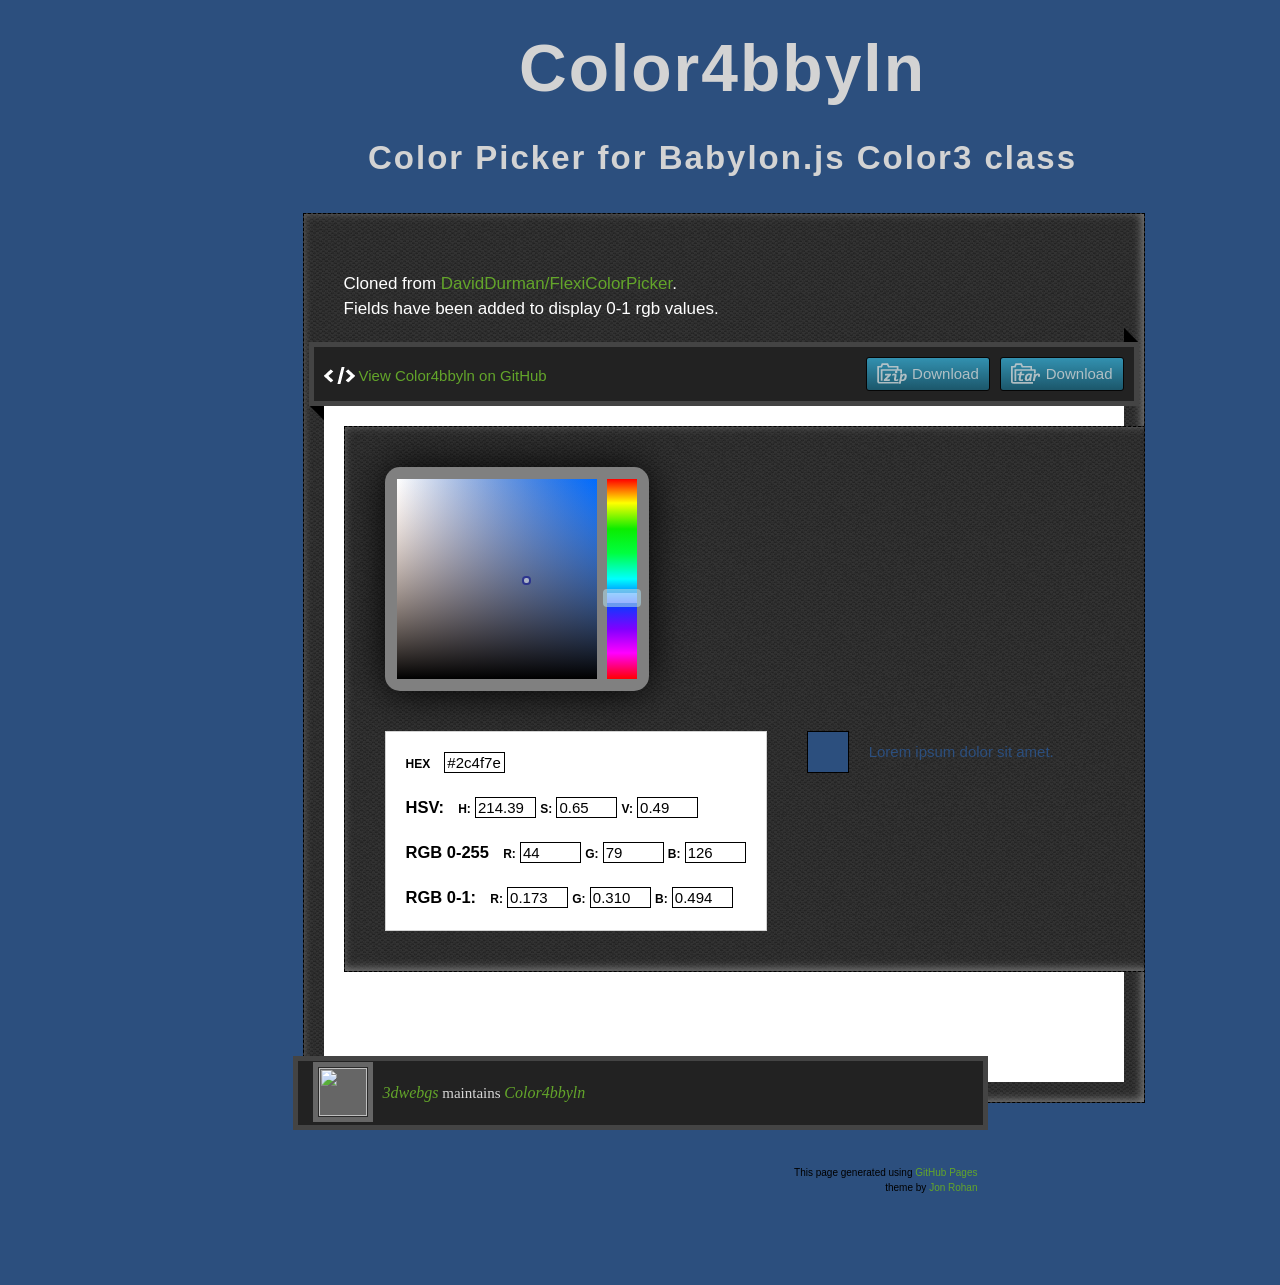
==== commit 38514f2d: "Update index.html" ====
--- a/index.html
+++ b/index.html
@@ -108,7 +108,7 @@
     </div>
     <footer>
       <div class="owner">
-      <p><a href="https://github.com/gson78" class="avatar"><img src="https://avatars3.githubusercontent.com/u/9013147?v=3&amp;s=60" width="48" height="48"></a> <a href="https://github.com/gson78">gson78</a> maintains <a href="https://github.com/gson78/color4bbyln">Color4bbyln</a></p>
+      <p><a href="https://github.com/3dwebgs" class="avatar"><img src="https://avatars3.githubusercontent.com/u/9013147?v=3&amp;s=60" width="48" height="48"></a> <a href="https://github.com/gson78">3dwebgs</a> maintains <a href="https://github.com/gson78/color4bbyln">Color4bbyln</a></p>
 
 
       </div>
